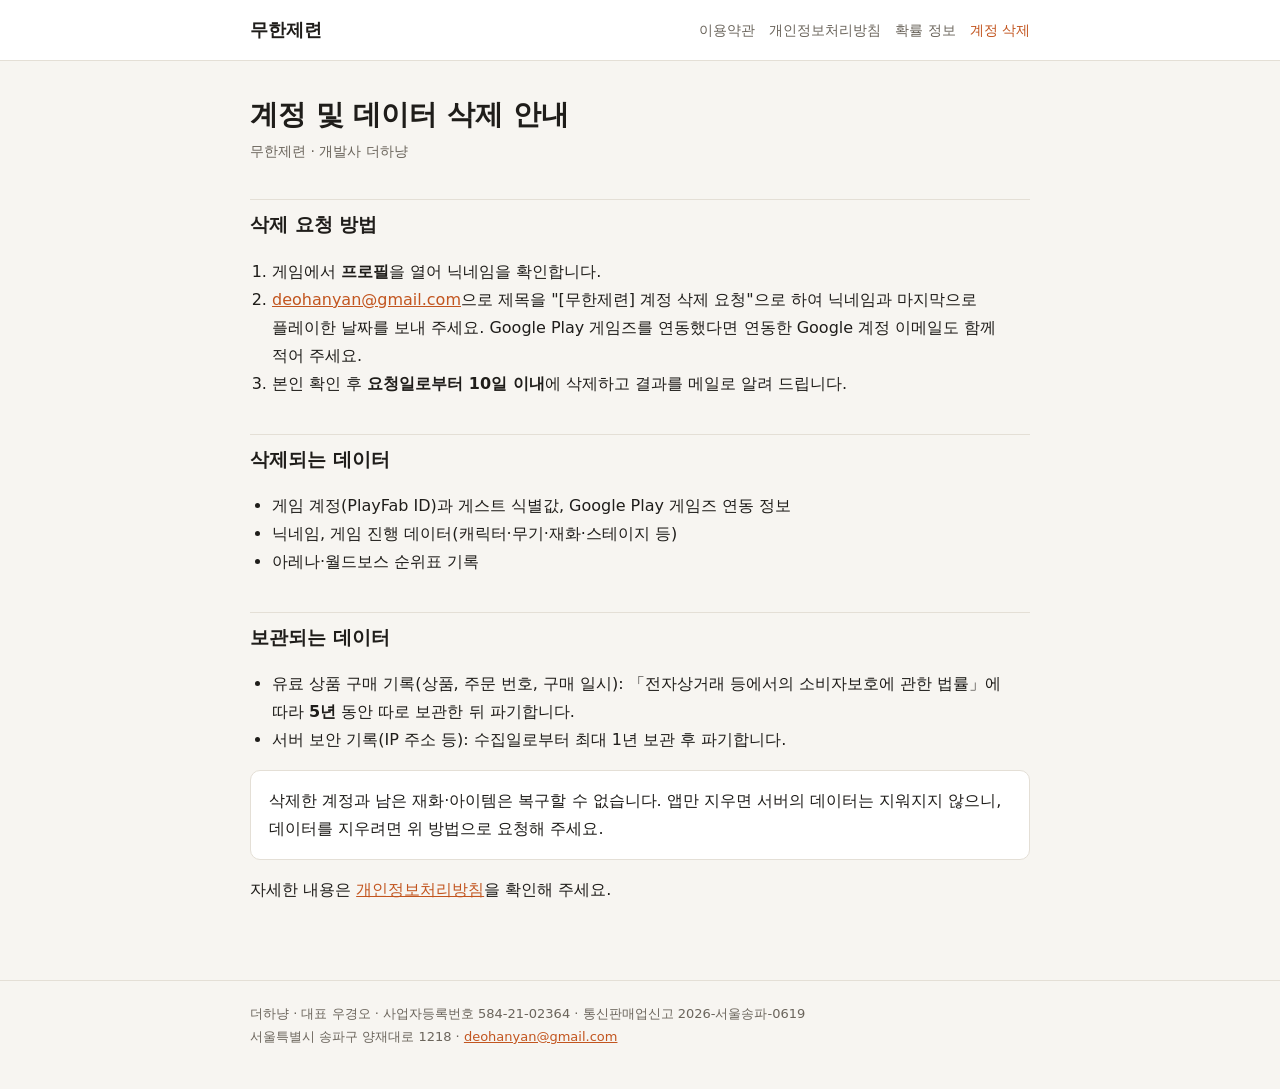
==== infinityforge/account-deletion.html @ 278d3ba4 "무한제련 이용약관·개인정보처리방침·확률 정보·계정 삭제 페이지 추가 Co-Authored-By: Claude Opus 5.5 <noreply@anthropic.com>" ====
<!doctype html>
<html lang="ko">
<head>
<meta charset="utf-8">
<meta name="viewport" content="width=device-width,initial-scale=1">
<title>무한제련 계정 삭제</title>
<link rel="stylesheet" href="style.css">
</head>
<body>
<header><div class="wrap"><a class="brand" href="./">무한제련</a><nav><a href="terms.html">이용약관</a><a href="privacy.html">개인정보처리방침</a><a href="probability.html">확률 정보</a><a class="on" href="account-deletion.html">계정 삭제</a></nav></div></header>
<main><div class="wrap">
<h1>계정 및 데이터 삭제 안내</h1>
<p class="meta">무한제련 · 개발사 더하냥</p>

<h2>삭제 요청 방법</h2>
<ol>
<li>게임에서 <b>프로필</b>을 열어 닉네임을 확인합니다.</li>
<li><a href="mailto:deohanyan@gmail.com?subject=%5B%EB%AC%B4%ED%95%9C%EC%A0%9C%EB%A0%A8%5D%20%EA%B3%84%EC%A0%95%20%EC%82%AD%EC%A0%9C%20%EC%9A%94%EC%B2%AD">deohanyan@gmail.com</a>으로 제목을 "[무한제련] 계정 삭제 요청"으로 하여 닉네임과 마지막으로 플레이한 날짜를 보내 주세요. Google Play 게임즈를 연동했다면 연동한 Google 계정 이메일도 함께 적어 주세요.</li>
<li>본인 확인 후 <b>요청일로부터 10일 이내</b>에 삭제하고 결과를 메일로 알려 드립니다.</li>
</ol>

<h2>삭제되는 데이터</h2>
<ul>
<li>게임 계정(PlayFab ID)과 게스트 식별값, Google Play 게임즈 연동 정보</li>
<li>닉네임, 게임 진행 데이터(캐릭터·무기·재화·스테이지 등)</li>
<li>아레나·월드보스 순위표 기록</li>
</ul>

<h2>보관되는 데이터</h2>
<ul>
<li>유료 상품 구매 기록(상품, 주문 번호, 구매 일시): 「전자상거래 등에서의 소비자보호에 관한 법률」에 따라 <b>5년</b> 동안 따로 보관한 뒤 파기합니다.</li>
<li>서버 보안 기록(IP 주소 등): 수집일로부터 최대 1년 보관 후 파기합니다.</li>
</ul>

<div class="box">삭제한 계정과 남은 재화·아이템은 복구할 수 없습니다. 앱만 지우면 서버의 데이터는 지워지지 않으니, 데이터를 지우려면 위 방법으로 요청해 주세요.</div>

<p>자세한 내용은 <a href="privacy.html">개인정보처리방침</a>을 확인해 주세요.</p>
</div></main>
<footer><div class="wrap">더하냥 · 대표 우경오 · 사업자등록번호 584-21-02364 · 통신판매업신고 2026-서울송파-0619<br>서울특별시 송파구 양재대로 1218 · <a href="mailto:deohanyan@gmail.com">deohanyan@gmail.com</a></div></footer>
</body>
</html>
---- infinityforge/style.css ----
:root{--bg:#f7f5f1;--card:#fff;--ink:#1f1d1a;--sub:#6b655c;--line:#e4dfd6;--accent:#c2551f}
@media (prefers-color-scheme:dark){:root{--bg:#171513;--card:#211e1b;--ink:#efe9e1;--sub:#a59d92;--line:#36312c;--accent:#ff8a4c}}
*{box-sizing:border-box}
body{margin:0;background:var(--bg);color:var(--ink);font:16px/1.75 "Pretendard","Apple SD Gothic Neo","Malgun Gothic",system-ui,sans-serif;word-break:keep-all}
header{border-bottom:1px solid var(--line);background:var(--card)}
.wrap{max-width:820px;margin:0 auto;padding:0 20px}
header .wrap{display:flex;gap:16px;align-items:center;justify-content:space-between;flex-wrap:wrap;padding-top:14px;padding-bottom:14px}
.brand{font-weight:800;font-size:18px;color:var(--ink);text-decoration:none}
nav a{color:var(--sub);text-decoration:none;margin-left:14px;font-size:14px}
nav a:hover,nav a.on{color:var(--accent)}
main{padding:36px 0 60px}
h1{font-size:28px;line-height:1.3;margin:0 0 6px}
.meta{color:var(--sub);font-size:14px;margin:0 0 28px}
h2{font-size:19px;margin:36px 0 10px;padding-top:8px;border-top:1px solid var(--line)}
h3{font-size:16px;margin:20px 0 6px}
table{width:100%;border-collapse:collapse;margin:10px 0 16px;font-size:14px;background:var(--card)}
th,td{border:1px solid var(--line);padding:8px 10px;text-align:left;vertical-align:top}
th{background:color-mix(in srgb,var(--accent) 8%,var(--card))}
.box{background:var(--card);border:1px solid var(--line);border-radius:10px;padding:16px 18px;margin:14px 0}
a{color:var(--accent)}
ol,ul{padding-left:22px}
footer{border-top:1px solid var(--line);color:var(--sub);font-size:13px;padding:22px 0 40px}
.tablewrap{overflow-x:auto}
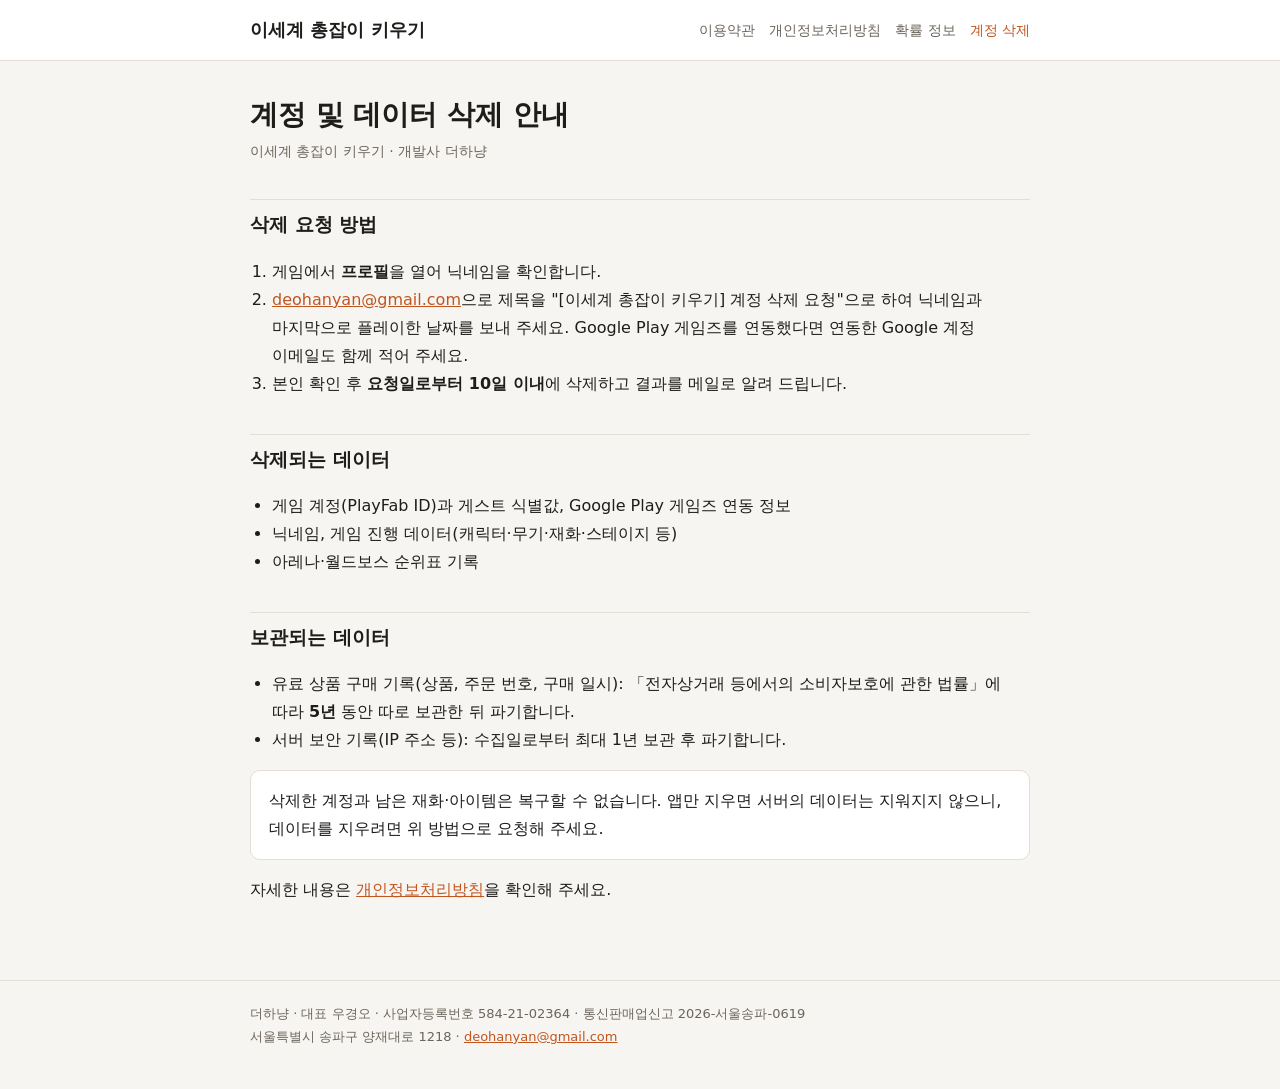
==== commit 5a27825c: "게임 이름 변경: 이세계 총잡이 키우기 Co-Authored-By: Claude Opus 5.5 <noreply@anthropic.com>" ====
--- a/infinityforge/account-deletion.html
+++ b/infinityforge/account-deletion.html
@@ -3,19 +3,19 @@
 <head>
 <meta charset="utf-8">
 <meta name="viewport" content="width=device-width,initial-scale=1">
-<title>무한제련 계정 삭제</title>
+<title>이세계 총잡이 키우기 계정 삭제</title>
 <link rel="stylesheet" href="style.css">
 </head>
 <body>
-<header><div class="wrap"><a class="brand" href="./">무한제련</a><nav><a href="terms.html">이용약관</a><a href="privacy.html">개인정보처리방침</a><a href="probability.html">확률 정보</a><a class="on" href="account-deletion.html">계정 삭제</a></nav></div></header>
+<header><div class="wrap"><a class="brand" href="./">이세계 총잡이 키우기</a><nav><a href="terms.html">이용약관</a><a href="privacy.html">개인정보처리방침</a><a href="probability.html">확률 정보</a><a class="on" href="account-deletion.html">계정 삭제</a></nav></div></header>
 <main><div class="wrap">
 <h1>계정 및 데이터 삭제 안내</h1>
-<p class="meta">무한제련 · 개발사 더하냥</p>
+<p class="meta">이세계 총잡이 키우기 · 개발사 더하냥</p>
 
 <h2>삭제 요청 방법</h2>
 <ol>
 <li>게임에서 <b>프로필</b>을 열어 닉네임을 확인합니다.</li>
-<li><a href="mailto:deohanyan@gmail.com?subject=%5B%EB%AC%B4%ED%95%9C%EC%A0%9C%EB%A0%A8%5D%20%EA%B3%84%EC%A0%95%20%EC%82%AD%EC%A0%9C%20%EC%9A%94%EC%B2%AD">deohanyan@gmail.com</a>으로 제목을 "[무한제련] 계정 삭제 요청"으로 하여 닉네임과 마지막으로 플레이한 날짜를 보내 주세요. Google Play 게임즈를 연동했다면 연동한 Google 계정 이메일도 함께 적어 주세요.</li>
+<li><a href="mailto:deohanyan@gmail.com?subject=%5B%EC%9D%B4%EC%84%B8%EA%B3%84%20%EC%B4%9D%EC%9E%A1%EC%9D%B4%20%ED%82%A4%EC%9A%B0%EA%B8%B0%5D%20%EA%B3%84%EC%A0%95%20%EC%82%AD%EC%A0%9C%20%EC%9A%94%EC%B2%AD">deohanyan@gmail.com</a>으로 제목을 "[이세계 총잡이 키우기] 계정 삭제 요청"으로 하여 닉네임과 마지막으로 플레이한 날짜를 보내 주세요. Google Play 게임즈를 연동했다면 연동한 Google 계정 이메일도 함께 적어 주세요.</li>
 <li>본인 확인 후 <b>요청일로부터 10일 이내</b>에 삭제하고 결과를 메일로 알려 드립니다.</li>
 </ol>
 
